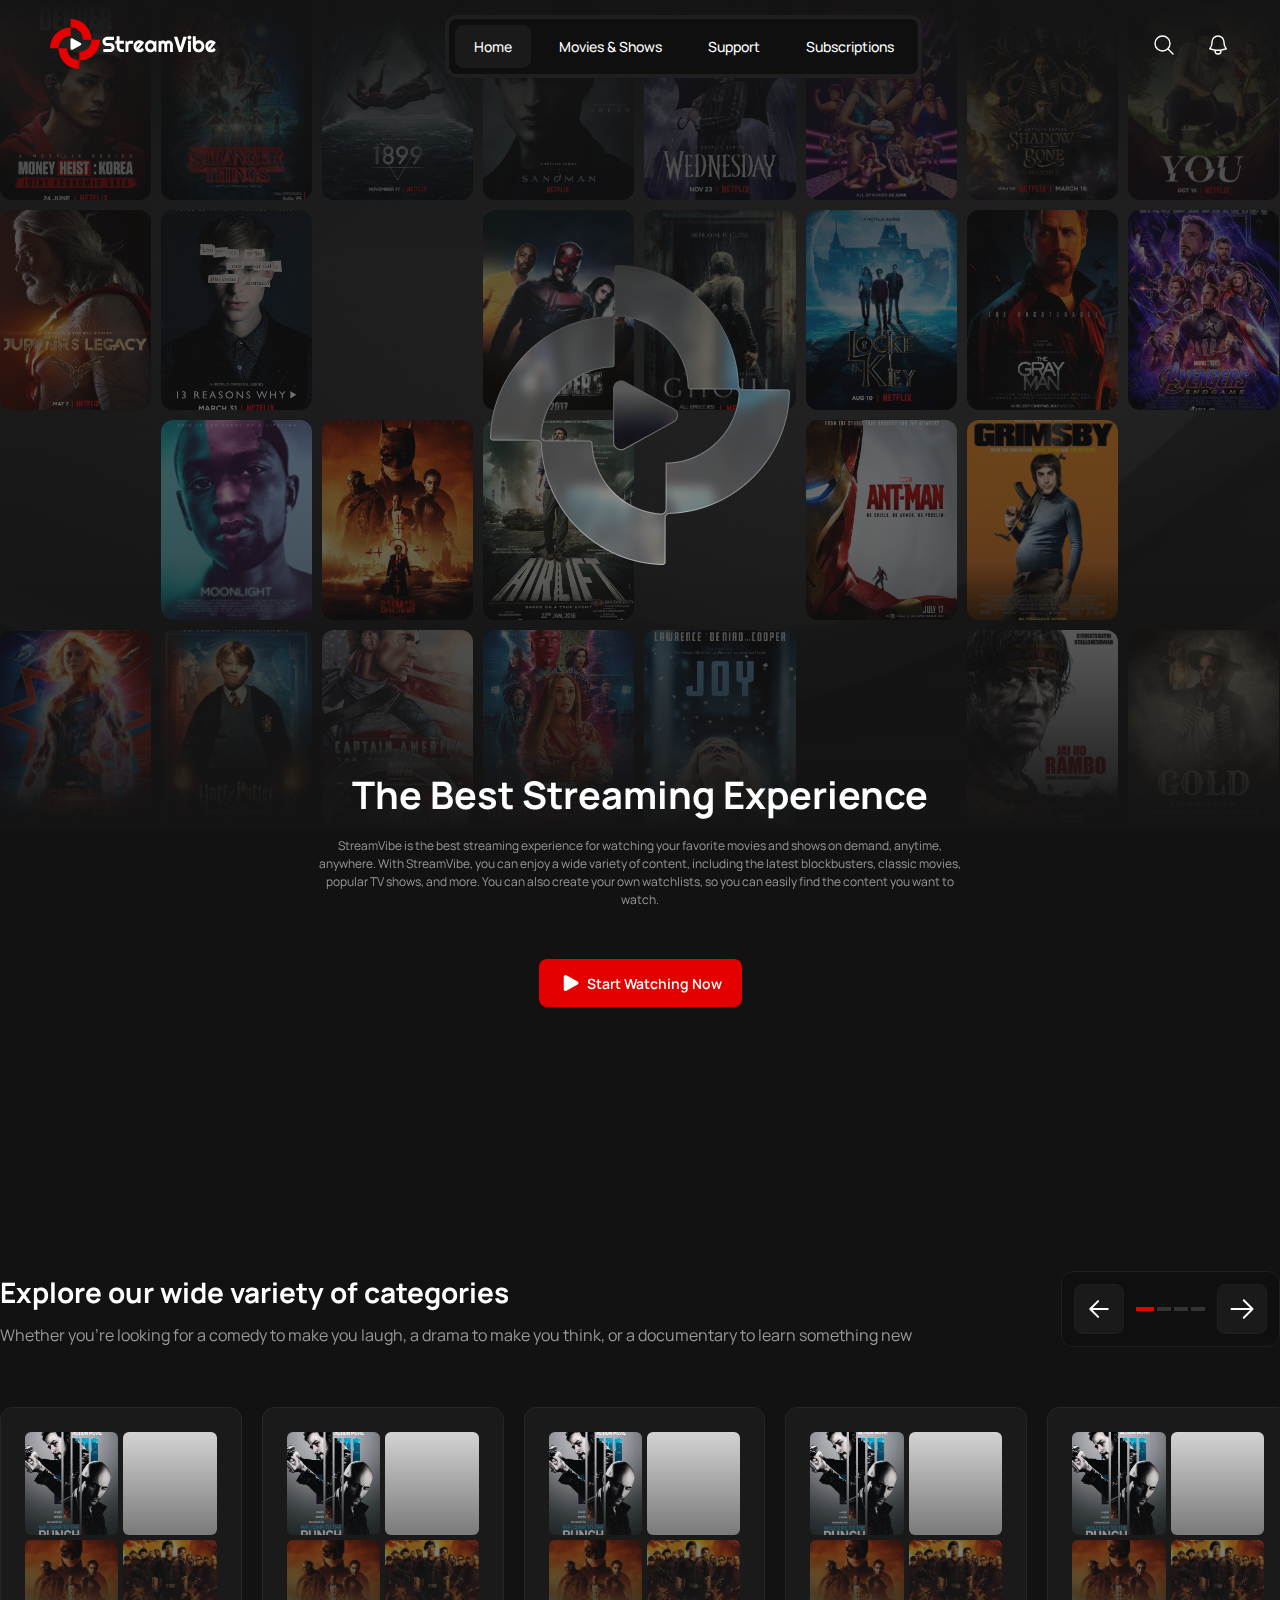
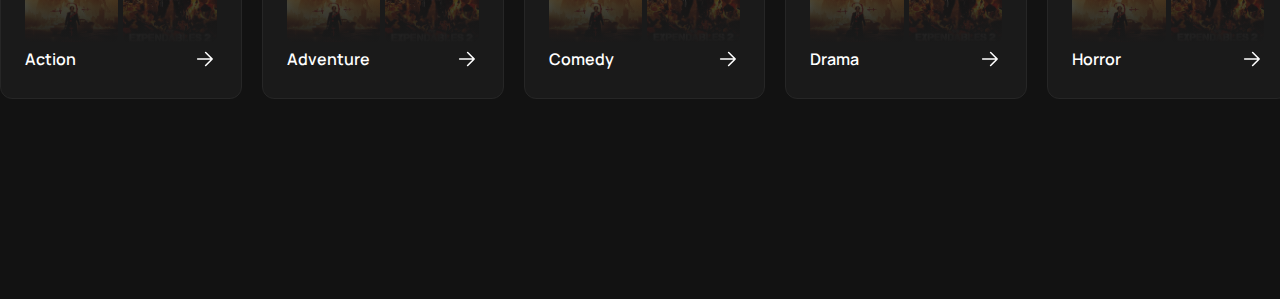
==== index.html @ 7837472d "Streamvibe Project" ====
<!DOCTYPE html>
<html lang="en">

<head>
    <meta charset="UTF-8">
    <meta name="viewport" content="width=device-width, initial-scale=1.0">
    <title>StreamVibe</title>
    <!-- <script src="https://cdn.tailwindcss.com"></script>
    <script>
        tailwind.config = {
            theme: {
                extend: {
                    colors: {
                        primary: '#E50000'
                    },
                }
            }
        }
    </script> -->
    <link rel="icon" href="./assets/images/favicon.svg">
    <link rel="stylesheet" href="./assets/css/style.css">
</head>

<body>

    <!-- NAVBAR START -->
    <nav class="navbar" id="navbar">
        <div class="container">
            <a href="/" class="logo" title="logo">
                <svg width="199" height="60" viewBox="0 0 199 60" fill="none" xmlns="http://www.w3.org/2000/svg"
                    title="logo">
                    <path
                        d="M49.7834 24.0839C49.3635 10.9327 38.7071 0.319787 25.5115 0C25.1716 0 24.8917 0.259827 24.8917 0.5996L24.8717 9.43371C24.8717 9.87342 24.5318 10.2132 24.092 10.2332C10.9364 10.6329 0.319893 21.3058 0 34.497C0 34.8368 0.259913 35.1166 0.5998 35.1166L9.41686 35.1366C9.85671 35.1366 10.1966 35.4763 10.2166 35.9161C10.6365 49.0673 21.3129 59.6802 34.4885 60C34.8284 60 35.1083 59.7402 35.1083 59.4004L35.1283 50.5663C35.1283 50.1266 35.4682 49.7868 35.908 49.7668C49.0636 49.3471 59.6801 38.6742 60 25.503C60 25.1632 59.7401 24.8834 59.4002 24.8834L50.5831 24.8634C50.1433 24.8634 49.8034 24.5236 49.7834 24.0839ZM34.2486 49.7069C26.7711 49.2672 20.7731 43.1912 20.4932 35.6762C20.4732 35.3564 20.2133 35.0966 19.8934 35.0966L11.0963 35.0766C10.6365 35.0766 10.2766 34.6969 10.2966 34.2372C10.7364 26.7622 16.8144 20.7662 24.3319 20.4863C24.6518 20.4664 24.9117 20.2065 24.9117 19.8867L24.9317 11.0726C24.9317 10.6129 25.3116 10.2532 25.7714 10.2732C33.2489 10.7129 39.2469 16.7888 39.5268 24.3038C39.5468 24.6236 39.8067 24.8834 40.1266 24.8834L48.9237 24.9034C49.3835 24.9034 49.7434 25.2831 49.7234 25.7428C49.2836 33.4177 42.9057 39.5137 35.1283 39.5137L35.1083 48.9074C35.0883 49.3671 34.7084 49.7268 34.2486 49.7069Z"
                        fill="#E60000" />
                    <path fill-rule="evenodd" clip-rule="evenodd"
                        d="M24.6304 24.6828C24.6304 23.4735 25.927 22.7068 26.9866 23.2897L36.7729 28.6721C37.8713 29.2762 37.8713 30.8544 36.7729 31.4585L26.9866 36.841C25.9269 37.4238 24.6304 36.6571 24.6304 35.4478V24.6828Z"
                        fill="white" />
                    <path
                        d="M63 26.9054C63 26.1466 63.1431 25.4348 63.4293 24.7698C63.7155 24.1049 64.1027 23.5251 64.5909 23.0307C65.0876 22.5277 65.6642 22.1313 66.3208 21.8414C66.9773 21.5516 67.6802 21.4066 68.4294 21.4066H76.7376V25.0767H68.4294C68.1769 25.0767 67.9412 25.1236 67.7223 25.2174C67.5035 25.3112 67.3098 25.4433 67.1415 25.6138C66.9816 25.7758 66.8553 25.9676 66.7627 26.1893C66.6701 26.4109 66.6238 26.6496 66.6238 26.9054C66.6238 27.1611 66.6701 27.4041 66.7627 27.6343C66.8553 27.8559 66.9816 28.052 67.1415 28.2225C67.3098 28.3845 67.5035 28.5124 67.7223 28.6061C67.9412 28.6999 68.1769 28.7468 68.4294 28.7468H72.0532C72.8024 28.7468 73.5052 28.8917 74.1618 29.1816C74.8268 29.4629 75.4034 29.8551 75.8917 30.3581C76.3883 30.8525 76.7755 31.4365 77.0533 32.11C77.3395 32.7749 77.4826 33.4868 77.4826 34.2455C77.4826 35.0043 77.3395 35.7161 77.0533 36.3811C76.7755 37.046 76.3883 37.63 75.8917 38.133C75.4034 38.6275 74.8268 39.0196 74.1618 39.3095C73.5052 39.5993 72.8024 39.7442 72.0532 39.7442H64.0101V36.0742H72.0532C72.3057 36.0742 72.5414 36.0273 72.7603 35.9335C72.9791 35.8397 73.1685 35.7118 73.3285 35.5499C73.4968 35.3794 73.6273 35.1833 73.7199 34.9616C73.8125 34.74 73.8588 34.5013 73.8588 34.2455C73.8588 33.9898 73.8125 33.7511 73.7199 33.5294C73.6273 33.3078 73.4968 33.1159 73.3285 32.954C73.1685 32.7835 72.9791 32.6513 72.7603 32.5575C72.5414 32.4638 72.3057 32.4169 72.0532 32.4169H68.4294C67.6802 32.4169 66.9773 32.272 66.3208 31.9821C65.6642 31.6922 65.0876 31.3001 64.5909 30.8056C64.1027 30.3026 63.7155 29.7187 63.4293 29.0537C63.1431 28.3802 63 27.6641 63 26.9054Z"
                        fill="white" />
                    <path
                        d="M86.056 39.7442C85.2226 39.7442 84.4398 39.5865 83.7075 39.2711C82.9751 38.9471 82.3312 38.5081 81.7756 37.954C81.2285 37.3913 80.7949 36.7391 80.4751 35.9974C80.1636 35.2558 80.0079 34.4629 80.0079 33.6189V29.5524H78.3286V26.0742H80.0079V20.601H83.4423V26.0742H88.6697V29.5524H83.4423V33.6189C83.4423 33.9855 83.5096 34.3308 83.6443 34.6547C83.779 34.9702 83.9642 35.2472 84.1999 35.4859C84.4356 35.7246 84.7134 35.9165 85.0332 36.0614C85.3531 36.1978 85.694 36.266 86.056 36.266H88.6697V39.7442H86.056Z"
                        fill="white" />
                    <path
                        d="M94.0612 39.7442H90.6142V26.0486H91.4475L92.5839 27.6726C93.1395 27.1611 93.7708 26.769 94.4779 26.4962C95.1849 26.2148 95.9173 26.0742 96.6749 26.0742H99.7179V29.5524H96.6749C96.3129 29.5524 95.972 29.6206 95.6521 29.757C95.3323 29.8934 95.0545 30.081 94.8188 30.3197C94.5831 30.5584 94.3979 30.8397 94.2632 31.1637C94.1285 31.4876 94.0612 31.8329 94.0612 32.1995V39.7442Z"
                        fill="white" />
                    <path
                        d="M106.448 36.3939C106.582 36.4365 106.717 36.4663 106.852 36.4834C106.987 36.4919 107.121 36.4962 107.256 36.4962C107.593 36.4962 107.917 36.4493 108.228 36.3555C108.54 36.2617 108.83 36.1296 109.099 35.9591C109.377 35.7801 109.621 35.5669 109.832 35.3197C110.051 35.0639 110.227 34.7826 110.362 34.4757L112.887 37.046C112.567 37.5064 112.197 37.9199 111.776 38.2864C111.364 38.653 110.913 38.9642 110.425 39.2199C109.945 39.4757 109.436 39.6675 108.897 39.7954C108.367 39.9318 107.82 40 107.256 40C106.305 40 105.408 39.821 104.566 39.4629C103.733 39.1049 103.001 38.6061 102.369 37.9668C101.747 37.3274 101.254 36.5686 100.892 35.6905C100.53 34.8039 100.349 33.8321 100.349 32.7749C100.349 31.6922 100.53 30.7033 100.892 29.8082C101.254 28.913 101.747 28.15 102.369 27.5192C103.001 26.8883 103.733 26.3981 104.566 26.0486C105.408 25.6991 106.305 25.5243 107.256 25.5243C107.82 25.5243 108.371 25.5925 108.91 25.7289C109.449 25.8653 109.958 26.0614 110.438 26.3171C110.926 26.5729 111.381 26.8883 111.801 27.2634C112.222 27.63 112.593 28.0435 112.913 28.5038L106.448 36.3939ZM108.215 29.1944C108.056 29.1347 107.896 29.0963 107.736 29.0793C107.584 29.0622 107.424 29.0537 107.256 29.0537C106.784 29.0537 106.338 29.1432 105.917 29.3223C105.505 29.4928 105.143 29.74 104.832 30.0639C104.529 30.3879 104.289 30.7801 104.112 31.2404C103.935 31.6922 103.847 32.2038 103.847 32.7749C103.847 32.9028 103.851 33.0477 103.859 33.2097C103.876 33.3717 103.897 33.5379 103.922 33.7084C103.956 33.8704 103.994 34.0281 104.036 34.1816C104.078 34.335 104.133 34.4714 104.2 34.5908L108.215 29.1944Z"
                        fill="white" />
                    <path
                        d="M127.648 39.7442H126.814L125.476 37.8645C125.148 38.1628 124.798 38.4442 124.428 38.7084C124.066 38.9642 123.683 39.1901 123.279 39.3862C122.875 39.5737 122.458 39.7229 122.029 39.8338C121.608 39.9446 121.179 40 120.741 40C119.79 40 118.893 39.838 118.052 39.5141C117.218 39.1901 116.486 38.7212 115.855 38.1074C115.232 37.4851 114.739 36.7263 114.377 35.8312C114.015 34.9361 113.834 33.9173 113.834 32.7749C113.834 31.7093 114.015 30.7332 114.377 29.8465C114.739 28.9514 115.232 28.1841 115.855 27.5448C116.486 26.9054 117.218 26.4109 118.052 26.0614C118.893 25.7033 119.79 25.5243 120.741 25.5243C121.179 25.5243 121.612 25.5797 122.042 25.6905C122.471 25.8014 122.887 25.9548 123.292 26.1509C123.696 26.347 124.079 26.5772 124.441 26.8414C124.811 27.1057 125.156 27.3913 125.476 27.6982L126.814 26.0742H127.648V39.7442ZM124.175 32.7749C124.175 32.2975 124.083 31.8372 123.898 31.3939C123.721 30.942 123.477 30.5456 123.165 30.2046C122.854 29.8551 122.488 29.578 122.067 29.3734C121.654 29.1603 121.212 29.0537 120.741 29.0537C120.27 29.0537 119.823 29.1347 119.403 29.2967C118.99 29.4587 118.628 29.6974 118.317 30.0128C118.014 30.3282 117.774 30.7204 117.597 31.1893C117.42 31.6496 117.332 32.1782 117.332 32.7749C117.332 33.3717 117.42 33.9045 117.597 34.3734C117.774 34.8338 118.014 35.2217 118.317 35.5371C118.628 35.8525 118.99 36.0912 119.403 36.2532C119.823 36.4152 120.27 36.4962 120.741 36.4962C121.212 36.4962 121.654 36.3939 122.067 36.1893C122.488 35.9761 122.854 35.6991 123.165 35.3581C123.477 35.0085 123.721 34.6121 123.898 34.1688C124.083 33.717 124.175 33.2523 124.175 32.7749Z"
                        fill="white" />
                    <path
                        d="M147.484 39.7442H144.049V31.0486C144.049 30.8099 144.003 30.584 143.911 30.3708C143.826 30.1577 143.704 29.9702 143.544 29.8082C143.384 29.6462 143.199 29.5226 142.989 29.4373C142.778 29.3436 142.555 29.2967 142.32 29.2967C142.084 29.2967 141.861 29.3436 141.65 29.4373C141.448 29.5226 141.267 29.6462 141.108 29.8082C140.956 29.9702 140.834 30.1577 140.741 30.3708C140.657 30.584 140.615 30.8099 140.615 31.0486V39.7442H137.168V31.0486C137.168 30.8099 137.122 30.584 137.029 30.3708C136.945 30.1577 136.823 29.9702 136.663 29.8082C136.503 29.6462 136.318 29.5226 136.107 29.4373C135.897 29.3436 135.674 29.2967 135.438 29.2967C135.203 29.2967 134.979 29.3436 134.769 29.4373C134.567 29.5226 134.386 29.6462 134.226 29.8082C134.075 29.9702 133.952 30.1577 133.86 30.3708C133.776 30.584 133.734 30.8099 133.734 31.0486V39.7442H130.287V26.0486H131.12L132.054 27.0972C132.534 26.688 133.06 26.3725 133.633 26.1509C134.213 25.9207 134.815 25.8056 135.438 25.8056C136.07 25.8056 136.684 25.925 137.282 26.1637C137.888 26.4024 138.418 26.8159 138.873 27.4041C139.083 27.1142 139.323 26.867 139.592 26.6624C139.862 26.4578 140.144 26.2916 140.438 26.1637C140.741 26.0358 141.053 25.9463 141.373 25.8951C141.693 25.8355 142.008 25.8056 142.32 25.8056C143.035 25.8056 143.704 25.942 144.327 26.2148C144.959 26.4876 145.506 26.8627 145.969 27.3402C146.44 27.809 146.81 28.3632 147.08 29.0026C147.349 29.6419 147.484 30.324 147.484 31.0486V39.7442Z"
                        fill="white" />
                    <path
                        d="M164.214 21.4066L158.267 39.7442H154.643L148.721 21.4066H152.838L156.449 33.6445L160.073 21.4066H164.214Z"
                        fill="white" />
                    <path
                        d="M169.656 22.3274C169.656 22.6513 169.593 22.954 169.467 23.2353C169.349 23.5166 169.185 23.7639 168.974 23.977C168.764 24.1816 168.515 24.3478 168.229 24.4757C167.951 24.5951 167.653 24.6547 167.333 24.6547C167.013 24.6547 166.71 24.5951 166.424 24.4757C166.146 24.3478 165.902 24.1816 165.691 23.977C165.489 23.7639 165.325 23.5166 165.199 23.2353C165.081 22.954 165.022 22.6513 165.022 22.3274C165.022 22.0119 165.081 21.7136 165.199 21.4322C165.325 21.1424 165.489 20.8951 165.691 20.6905C165.902 20.4774 166.146 20.3112 166.424 20.1918C166.71 20.0639 167.013 20 167.333 20C167.653 20 167.951 20.0639 168.229 20.1918C168.515 20.3112 168.764 20.4774 168.974 20.6905C169.185 20.8951 169.349 21.1424 169.467 21.4322C169.593 21.7136 169.656 22.0119 169.656 22.3274ZM169.063 39.7442H165.59V26.0486H169.063V39.7442Z"
                        fill="white" />
                    <path
                        d="M185.237 32.7749C185.237 33.8491 185.056 34.8295 184.694 35.7161C184.332 36.6027 183.84 37.3657 183.217 38.0051C182.594 38.636 181.862 39.1262 181.02 39.4757C180.187 39.8252 179.29 40 178.33 40C177.379 40 176.483 39.821 175.641 39.4629C174.808 39.1049 174.075 38.6061 173.444 37.9668C172.821 37.3274 172.329 36.5686 171.967 35.6905C171.605 34.8039 171.424 33.8321 171.424 32.7749V20.601H174.883V26.9949C175.069 26.7562 175.292 26.5431 175.553 26.3555C175.822 26.1679 176.108 26.0145 176.411 25.8951C176.723 25.7758 177.043 25.6863 177.371 25.6266C177.699 25.5584 178.019 25.5243 178.33 25.5243C179.29 25.5243 180.187 25.7076 181.02 26.0742C181.862 26.4322 182.594 26.9352 183.217 27.5831C183.84 28.231 184.332 28.9983 184.694 29.8849C185.056 30.763 185.237 31.7263 185.237 32.7749ZM181.765 32.7749C181.765 32.2464 181.672 31.7562 181.487 31.3043C181.31 30.844 181.066 30.4476 180.755 30.1151C180.443 29.7826 180.077 29.5226 179.656 29.335C179.244 29.1475 178.802 29.0537 178.33 29.0537C177.859 29.0537 177.413 29.1603 176.992 29.3734C176.58 29.578 176.218 29.8551 175.906 30.2046C175.595 30.5456 175.351 30.942 175.174 31.3939C174.997 31.8372 174.909 32.2975 174.909 32.7749C174.909 33.3035 174.997 33.7937 175.174 34.2455C175.351 34.6974 175.595 35.0895 175.906 35.422C176.218 35.7545 176.58 36.0188 176.992 36.2148C177.413 36.4024 177.859 36.4962 178.33 36.4962C178.802 36.4962 179.244 36.4024 179.656 36.2148C180.077 36.0188 180.443 35.7545 180.755 35.422C181.066 35.0895 181.31 34.6974 181.487 34.2455C181.672 33.7937 181.765 33.3035 181.765 32.7749Z"
                        fill="white" />
                    <path
                        d="M192.535 36.3939C192.67 36.4365 192.805 36.4663 192.939 36.4834C193.074 36.4919 193.209 36.4962 193.343 36.4962C193.68 36.4962 194.004 36.4493 194.316 36.3555C194.627 36.2617 194.917 36.1296 195.187 35.9591C195.465 35.7801 195.709 35.5669 195.919 35.3197C196.138 35.0639 196.315 34.7826 196.449 34.4757L198.975 37.046C198.655 37.5064 198.285 37.9199 197.864 38.2864C197.451 38.653 197.001 38.9642 196.513 39.2199C196.033 39.4757 195.524 39.6675 194.985 39.7954C194.454 39.9318 193.907 40 193.343 40C192.392 40 191.496 39.821 190.654 39.4629C189.821 39.1049 189.088 38.6061 188.457 37.9668C187.834 37.3274 187.342 36.5686 186.98 35.6905C186.618 34.8039 186.437 33.8321 186.437 32.7749C186.437 31.6922 186.618 30.7033 186.98 29.8082C187.342 28.913 187.834 28.15 188.457 27.5192C189.088 26.8883 189.821 26.3981 190.654 26.0486C191.496 25.6991 192.392 25.5243 193.343 25.5243C193.907 25.5243 194.459 25.5925 194.997 25.7289C195.536 25.8653 196.045 26.0614 196.525 26.3171C197.013 26.5729 197.468 26.8883 197.889 27.2634C198.31 27.63 198.68 28.0435 199 28.5038L192.535 36.3939ZM194.303 29.1944C194.143 29.1347 193.983 29.0963 193.823 29.0793C193.672 29.0622 193.512 29.0537 193.343 29.0537C192.872 29.0537 192.426 29.1432 192.005 29.3223C191.592 29.4928 191.23 29.74 190.919 30.0639C190.616 30.3879 190.376 30.7801 190.199 31.2404C190.023 31.6922 189.934 32.2038 189.934 32.7749C189.934 32.9028 189.938 33.0477 189.947 33.2097C189.964 33.3717 189.985 33.5379 190.01 33.7084C190.044 33.8704 190.081 34.0281 190.124 34.1816C190.166 34.335 190.22 34.4714 190.288 34.5908L194.303 29.1944Z"
                        fill="white" />
                </svg>
            </a>
            <ul class="nav-list">
                <li class="nav-item active">
                    <a href="/" class="nav-link">Home</a>
                </li>
                <li class="nav-item">
                    <a href="/movies-shows.html" class="nav-link">Movies & Shows</a>
                </li>
                <li class="nav-item">
                    <a href="/support.html" class="nav-link">Support</a>
                </li>
                <li class="nav-item">
                    <a href="/subscriptions.html" class="nav-link">Subscriptions</a>
                </li>
            </ul>
            <div class="profile">
                <button class="search-btn" title="search">
                    <svg width="34" height="34" viewBox="0 0 34 34" fill="none" xmlns="http://www.w3.org/2000/svg">
                        <path
                            d="M29.75 29.75L22.388 22.388M22.388 22.388C24.3108 20.4653 25.5 17.809 25.5 14.875C25.5 9.00697 20.743 4.25 14.875 4.25C9.00697 4.25 4.25 9.00697 4.25 14.875C4.25 20.743 9.00697 25.5 14.875 25.5C17.809 25.5 20.4653 24.3108 22.388 22.388Z"
                            stroke="white" stroke-width="2" stroke-linecap="round" stroke-linejoin="round" />
                    </svg>
                </button>
                <button class="notification-btn" title="notification">
                    <svg width="34" height="34" viewBox="0 0 34 34" fill="none" xmlns="http://www.w3.org/2000/svg">
                        <path
                            d="M21.0472 24.1991C23.7312 23.8807 26.3193 23.2497 28.7741 22.3435C26.7386 20.0841 25.4997 17.093 25.4997 13.8125V12.8197C25.4999 12.7965 25.5 12.7732 25.5 12.75C25.5 8.05558 21.6944 4.25 17 4.25C12.3056 4.25 8.5 8.05558 8.5 12.75L8.49972 13.8125C8.49972 17.093 7.2608 20.0841 5.22534 22.3435C7.68032 23.2498 10.2686 23.8808 12.9528 24.1992M21.0472 24.1991C19.72 24.3565 18.3693 24.4375 16.9997 24.4375C15.6303 24.4375 14.2798 24.3565 12.9528 24.1992M21.0472 24.1991C21.1789 24.6091 21.25 25.0462 21.25 25.5C21.25 27.8472 19.3472 29.75 17 29.75C14.6528 29.75 12.75 27.8472 12.75 25.5C12.75 25.0463 12.8211 24.6091 12.9528 24.1992"
                            stroke="white" stroke-width="2" stroke-linecap="round" stroke-linejoin="round" />
                    </svg>
                </button>
            </div>
        </div>
    </nav>
    <!-- NAVBAR END -->

    <!-- HOME START -->
    <section class="home" id="home">
        <div class="images-container">
            <!-- <div class="image-container"> -->
            <div class="img" style="background-image: url('./assets/images/posters/money-heist-korea.png');"></div>
            <div class="img" style="background-image: url('./assets/images/posters/stranger-things.png');"></div>
            <div class="img" style="background-image: url('./assets/images/posters/1899.png');"></div>
            <div class="img" style="background-image: url('./assets/images/posters/sandman.png');"></div>
            <div class="img" style="background-image: url('./assets/images/posters/wednesday.png');"></div>
            <div class="img" style="background-image: url('./assets/images/posters/clow.png');"></div>
            <div class="img" style="background-image: url('./assets/images/posters/shadow-bone.png');"></div>
            <div class="img" style="background-image: url('./assets/images/posters/you.png');"></div>
            <div class="img" style="background-image: url('./assets/images/posters/viktoriya-quotev.png');"></div>
            <!-- </div> -->
            <!-- <div class="image-container"> -->
            <div class="img" style="background-image: url('./assets/images/posters/jupiters-legacy.png');"></div>
            <div class="img" style="background-image: url('./assets/images/posters/13-reasons-why.png');"></div>
            <div class="img" style="background-image: url('./assets/images/posters/the-blind.png');"></div>
            <div class="img" style="background-image: url('./assets/images/posters/defenders.png');"></div>
            <div class="img" style="background-image: url('./assets/images/posters/choul.png');"></div>
            <div class="img" style="background-image: url('./assets/images/posters/locke-key.png');"></div>
            <div class="img" style="background-image: url('./assets/images/posters/gray-man.png');"></div>
            <div class="img" style="background-image: url('./assets/images/posters/avengers-endgame.png');"></div>
            <div class="img" style="background-image: url('./assets/images/posters/thor-love-and-thunder.png');">
            </div>
            <!-- </div> -->
            <!-- <div class="image-container"> -->
            <div class="img" style="background-image: url('./assets/images/posters/black-panther.png');"></div>
            <div class="img" style="background-image: url('./assets/images/posters/moonlight.png');"></div>
            <div class="img" style="background-image: url('./assets/images/posters/batman.png');"></div>
            <div class="img" style="background-image: url('./assets/images/posters/airlift.png');"></div>
            <div class="img" style="background-image: url('./assets/images/posters/seven.png');"></div>
            <div class="img" style="background-image: url('./assets/images/posters/ant-man.png');"></div>
            <div class="img" style="background-image: url('./assets/images/posters/grimsby.png');"></div>
            <div class="img" style="background-image: url('./assets/images/posters/bohemian-rhabsody.png');"></div>
            <div class="img" style="background-image: url('./assets/images/posters/the-deer-hunter.png');"></div>
            <!-- </div> -->
            <!-- <div class="image-container"> -->
            <div class="img" style="background-image: url('./assets/images/posters/captain-marvel.png');"></div>
            <div class="img"
                style="background-image: url('./assets/images/posters/harry-potter-and-the-sorcerer-s-trone.png');">
            </div>
            <div class="img" style="background-image: url('./assets/images/posters/captain-america.png');"></div>
            <div class="img" style="background-image: url('./assets/images/posters/wandam-vision.png');"></div>
            <div class="img" style="background-image: url('./assets/images/posters/joy-\(christmas\).png');"></div>
            <div class="img" style="background-image: url('./assets/images/posters/dora-and-lost-city-gold.png');">
            </div>
            <div class="img" style="background-image: url('./assets/images/posters/jai-ho-rambo.png');"></div>
            <div class="img" style="background-image: url('./assets/images/posters/gold-a-film-neil-tran.png');">
            </div>
            <div class="img" style="background-image: url('./assets/images/posters/avengers-age-of-ultron.png');">
            </div>
            <!-- </div> -->
            <div class="icon-large">
                <img src="./assets/images/play.png" alt="play">
            </div>
        </div>
        <div class="home-text">
            <div class="text">
                <h2 class="title">The Best Streaming Experience</h2>
                <p class="desc">StreamVibe is the best streaming experience for watching your favorite movies and shows
                    on demand, anytime, anywhere.
                    With StreamVibe, you can enjoy a wide variety of content, including the latest blockbusters, classic
                    movies, popular TV
                    shows, and more. You can also create your own watchlists, so you can easily find the content you
                    want to watch.</p>
            </div>
            <a href="./movies-shows.html" class="btn btn-watch">
                <svg width="29" height="28" viewBox="0 0 29 28" fill="none" xmlns="http://www.w3.org/2000/svg">
                    <path fill-rule="evenodd" clip-rule="evenodd"
                        d="M5.75 6.59479C5.75 4.93097 7.53383 3.87624 8.9917 4.67807L22.4557 12.0833C23.9668 12.9144 23.9668 15.0856 22.4557 15.9167L8.9917 23.3219C7.53383 24.1238 5.75 23.069 5.75 21.4052V6.59479Z"
                        fill="white" />
                </svg>
                <span>Start Watching Now</span>
            </a>
        </div>
    </section>
    <!-- HOME END -->

    <!-- EXPLORE SECTION START -->
    <section class="explore" id="explore">
        <div class="container">
            <div class="top">
                <div class="left">
                    <h2 class="title">Explore our wide variety of categories</h2>
                    <p class="desc">Whether you're looking for a comedy to make you laugh, a drama to make you think, or
                        a documentary to
                        learn something
                        new</p>
                </div>
                <div class="right">
                    <button class="btn btn-prev" title="prev-btn">
                        <svg width="28" height="28" viewBox="0 0 28 28" fill="none" xmlns="http://www.w3.org/2000/svg">
                            <path d="M22.75 14L5.25 14M5.25 14L13.125 21.875M5.25 14L13.125 6.125" stroke="white"
                                stroke-width="2" stroke-linecap="round" stroke-linejoin="round" />
                        </svg>
                    </button>
                    <ul class="indicators-list">
                        <li class="indicator active">
                            <button title="indicator" class="indicator-btn"></button>
                        </li>
                        <li class="indicator">
                            <button title="indicator" class="indicator-btn"></button>
                        </li>
                        <li class="indicator">
                            <button title="indicator" class="indicator-btn"></button>
                        </li>
                        <li class="indicator">
                            <button title="indicator" class="indicator-btn"></button>
                        </li>
                    </ul>
                    <button class="btn btn-next" title="next-btn">
                        <svg width="28" height="28" viewBox="0 0 28 28" fill="none" xmlns="http://www.w3.org/2000/svg">
                            <path d="M15.75 5.25L24.5 14M24.5 14L15.75 22.75M24.5 14H3.5" stroke="white"
                                stroke-width="2" stroke-linecap="round" stroke-linejoin="round" />
                        </svg>
                    </button>
                </div>
            </div>
            <div class="bottom">
                <!-- explore item -->
                <div class="explore-item">
                    <a href="#" class="explore-item__link" title="Action"></a>
                    <div class="explore-item__images-box">
                        <div style="background-image: url('./assets/images/explore-imgs/welcome-to-the-punch.png');"
                            title="Welcome to the Punch" class="explore-item__image"></div>
                        <div style="background-image: url('./assets/images/explore-imgs/black-panther.png');"
                            title="Black Panther" class="explore-item__image"></div>
                        <div style="background-image: url('./assets/images/explore-imgs/batman.png');" title="Batman"
                            class="explore-item__image"></div>
                        <div style="background-image: url('./assets/images/explore-imgs/experendables-two.png');"
                            title="Experendables 2" class="explore-item__image"></div>
                    </div>
                    <div class="explore-item__footer">
                        <span>Action</span>
                        <svg width="31" height="30" viewBox="0 0 31 30" fill="none" xmlns="http://www.w3.org/2000/svg">
                            <path d="M6.02502 15L24.775 15M24.775 15L16.3375 6.5625M24.775 15L16.3375 23.4375"
                                stroke="white" stroke-width="2" stroke-linecap="round" stroke-linejoin="round" />
                        </svg>
                    </div>
                </div>
                <!-- explore item end -->
                <!-- explore item -->
                <div class="explore-item">
                    <a href="#" class="explore-item__link" title="Adventure"></a>
                    <div class="explore-item__images-box">
                        <div style="background-image: url('./assets/images/explore-imgs/welcome-to-the-punch.png')"
                            title="Welcome to the Punch" class="explore-item__image"></div>
                        <div style="background-image: url('./assets/images/explore-imgs/black-panther.png')"
                            title="Black Panther" class="explore-item__image"></div>
                        <div style="background-image: url('./assets/images/explore-imgs/batman.png')" title="Batman"
                            class="explore-item__image"></div>
                        <div style="background-image: url('./assets/images/explore-imgs/experendables-two.png')"
                            title="Experendables 2" class="explore-item__image"></div>
                    </div>
                    <div class="explore-item__footer">
                        <span>Adventure</span>
                        <svg width="31" height="30" viewBox="0 0 31 30" fill="none" xmlns="http://www.w3.org/2000/svg">
                            <path d="M6.02502 15L24.775 15M24.775 15L16.3375 6.5625M24.775 15L16.3375 23.4375"
                                stroke="white" stroke-width="2" stroke-linecap="round" stroke-linejoin="round" />
                        </svg>
                    </div>
                </div>
                <!-- explore item end -->
                <!-- explore item -->
                <div class="explore-item">
                    <a href="#" class="explore-item__link" title="Comedy"></a>
                    <div class="explore-item__images-box">
                        <div style="background-image: url('./assets/images/explore-imgs/welcome-to-the-punch.png')"
                            title="Welcome to the Punch" class="explore-item__image"></div>
                        <div style="background-image: url('./assets/images/explore-imgs/black-panther.png')"
                            title="Black Panther" class="explore-item__image"></div>
                        <div style="background-image: url('./assets/images/explore-imgs/batman.png')" title="Batman"
                            class="explore-item__image"></div>
                        <div style="background-image: url('./assets/images/explore-imgs/experendables-two.png')"
                            title="Experendables 2" class="explore-item__image"></div>
                    </div>
                    <div class="explore-item__footer">
                        <span>Comedy</span>
                        <svg width="31" height="30" viewBox="0 0 31 30" fill="none" xmlns="http://www.w3.org/2000/svg">
                            <path d="M6.02502 15L24.775 15M24.775 15L16.3375 6.5625M24.775 15L16.3375 23.4375"
                                stroke="white" stroke-width="2" stroke-linecap="round" stroke-linejoin="round" />
                        </svg>
                    </div>
                </div>
                <!-- explore item end -->
                <!-- explore item -->
                <div class="explore-item">
                    <a href="#" class="explore-item__link" title="Drama"></a>
                    <div class="explore-item__images-box">
                        <div style="background-image: url('./assets/images/explore-imgs/welcome-to-the-punch.png')"
                            title="Welcome to the Punch" class="explore-item__image"></div>
                        <div style="background-image: url('./assets/images/explore-imgs/black-panther.png')"
                            title="Black Panther" class="explore-item__image"></div>
                        <div style="background-image: url('./assets/images/explore-imgs/batman.png')" title="Batman"
                            class="explore-item__image"></div>
                        <div style="background-image: url('./assets/images/explore-imgs/experendables-two.png')"
                            title="Experendables 2" class="explore-item__image"></div>
                    </div>
                    <div class="explore-item__footer">
                        <span>Drama</span>
                        <svg width="31" height="30" viewBox="0 0 31 30" fill="none" xmlns="http://www.w3.org/2000/svg">
                            <path d="M6.02502 15L24.775 15M24.775 15L16.3375 6.5625M24.775 15L16.3375 23.4375"
                                stroke="white" stroke-width="2" stroke-linecap="round" stroke-linejoin="round" />
                        </svg>
                    </div>
                </div>
                <!-- explore item end -->
                <!-- explore item -->
                <div class="explore-item">
                    <a href="#" class="explore-item__link" title="Horror"></a>
                    <div class="explore-item__images-box">
                        <div style="background-image: url('./assets/images/explore-imgs/welcome-to-the-punch.png')"
                            title="Welcome to the Punch" class="explore-item__image"></div>
                        <div style="background-image: url('./assets/images/explore-imgs/black-panther.png')"
                            title="Black Panther" class="explore-item__image"></div>
                        <div style="background-image: url('./assets/images/explore-imgs/batman.png')" title="Batman"
                            class="explore-item__image"></div>
                        <div style="background-image: url('./assets/images/explore-imgs/experendables-two.png')"
                            title="Experendables 2" class="explore-item__image"></div>
                    </div>
                    <div class="explore-item__footer">
                        <span>Horror</span>
                        <svg width="31" height="30" viewBox="0 0 31 30" fill="none" xmlns="http://www.w3.org/2000/svg">
                            <path d="M6.02502 15L24.775 15M24.775 15L16.3375 6.5625M24.775 15L16.3375 23.4375"
                                stroke="white" stroke-width="2" stroke-linecap="round" stroke-linejoin="round" />
                        </svg>
                    </div>
                </div>
                <!-- explore item end -->
                <!-- explore item -->
                <div class="explore-item">
                    <a href="#" class="explore-item__link" title="Action"></a>
                    <div class="explore-item__images-box">
                        <div style="background-image: url('./assets/images/explore-imgs/welcome-to-the-punch.png');"
                            title="Welcome to the Punch" class="explore-item__image"></div>
                        <div style="background-image: url('./assets/images/explore-imgs/black-panther.png');"
                            title="Black Panther" class="explore-item__image"></div>
                        <div style="background-image: url('./assets/images/explore-imgs/batman.png');" title="Batman"
                            class="explore-item__image"></div>
                        <div style="background-image: url('./assets/images/explore-imgs/experendables-two.png');"
                            title="Experendables 2" class="explore-item__image"></div>
                    </div>
                    <div class="explore-item__footer">
                        <span>Action</span>
                        <svg width="31" height="30" viewBox="0 0 31 30" fill="none" xmlns="http://www.w3.org/2000/svg">
                            <path d="M6.02502 15L24.775 15M24.775 15L16.3375 6.5625M24.775 15L16.3375 23.4375"
                                stroke="white" stroke-width="2" stroke-linecap="round" stroke-linejoin="round" />
                        </svg>
                    </div>
                </div>
                <!-- explore item end -->
                <!-- explore item -->
                <div class="explore-item">
                    <a href="#" class="explore-item__link" title="Adventure"></a>
                    <div class="explore-item__images-box">
                        <div style="background-image: url('./assets/images/explore-imgs/welcome-to-the-punch.png')"
                            title="Welcome to the Punch" class="explore-item__image"></div>
                        <div style="background-image: url('./assets/images/explore-imgs/black-panther.png')"
                            title="Black Panther" class="explore-item__image"></div>
                        <div style="background-image: url('./assets/images/explore-imgs/batman.png')" title="Batman"
                            class="explore-item__image"></div>
                        <div style="background-image: url('./assets/images/explore-imgs/experendables-two.png')"
                            title="Experendables 2" class="explore-item__image"></div>
                    </div>
                    <div class="explore-item__footer">
                        <span>Adventure</span>
                        <svg width="31" height="30" viewBox="0 0 31 30" fill="none" xmlns="http://www.w3.org/2000/svg">
                            <path d="M6.02502 15L24.775 15M24.775 15L16.3375 6.5625M24.775 15L16.3375 23.4375"
                                stroke="white" stroke-width="2" stroke-linecap="round" stroke-linejoin="round" />
                        </svg>
                    </div>
                </div>
                <!-- explore item end -->
                <!-- explore item -->
                <div class="explore-item">
                    <a href="#" class="explore-item__link" title="Comedy"></a>
                    <div class="explore-item__images-box">
                        <div style="background-image: url('./assets/images/explore-imgs/welcome-to-the-punch.png')"
                            title="Welcome to the Punch" class="explore-item__image"></div>
                        <div style="background-image: url('./assets/images/explore-imgs/black-panther.png')"
                            title="Black Panther" class="explore-item__image"></div>
                        <div style="background-image: url('./assets/images/explore-imgs/batman.png')" title="Batman"
                            class="explore-item__image"></div>
                        <div style="background-image: url('./assets/images/explore-imgs/experendables-two.png')"
                            title="Experendables 2" class="explore-item__image"></div>
                    </div>
                    <div class="explore-item__footer">
                        <span>Comedy</span>
                        <svg width="31" height="30" viewBox="0 0 31 30" fill="none" xmlns="http://www.w3.org/2000/svg">
                            <path d="M6.02502 15L24.775 15M24.775 15L16.3375 6.5625M24.775 15L16.3375 23.4375"
                                stroke="white" stroke-width="2" stroke-linecap="round" stroke-linejoin="round" />
                        </svg>
                    </div>
                </div>
                <!-- explore item end -->
                <!-- explore item -->
                <div class="explore-item">
                    <a href="#" class="explore-item__link" title="Drama"></a>
                    <div class="explore-item__images-box">
                        <div style="background-image: url('./assets/images/explore-imgs/welcome-to-the-punch.png')"
                            title="Welcome to the Punch" class="explore-item__image"></div>
                        <div style="background-image: url('./assets/images/explore-imgs/black-panther.png')"
                            title="Black Panther" class="explore-item__image"></div>
                        <div style="background-image: url('./assets/images/explore-imgs/batman.png')" title="Batman"
                            class="explore-item__image"></div>
                        <div style="background-image: url('./assets/images/explore-imgs/experendables-two.png')"
                            title="Experendables 2" class="explore-item__image"></div>
                    </div>
                    <div class="explore-item__footer">
                        <span>Drama</span>
                        <svg width="31" height="30" viewBox="0 0 31 30" fill="none" xmlns="http://www.w3.org/2000/svg">
                            <path d="M6.02502 15L24.775 15M24.775 15L16.3375 6.5625M24.775 15L16.3375 23.4375"
                                stroke="white" stroke-width="2" stroke-linecap="round" stroke-linejoin="round" />
                        </svg>
                    </div>
                </div>
                <!-- explore item end -->
                <!-- explore item -->
                <div class="explore-item">
                    <a href="#" class="explore-item__link" title="Horror"></a>
                    <div class="explore-item__images-box">
                        <div style="background-image: url('./assets/images/explore-imgs/welcome-to-the-punch.png')"
                            title="Welcome to the Punch" class="explore-item__image"></div>
                        <div style="background-image: url('./assets/images/explore-imgs/black-panther.png')"
                            title="Black Panther" class="explore-item__image"></div>
                        <div style="background-image: url('./assets/images/explore-imgs/batman.png')" title="Batman"
                            class="explore-item__image"></div>
                        <div style="background-image: url('./assets/images/explore-imgs/experendables-two.png')"
                            title="Experendables 2" class="explore-item__image"></div>
                    </div>
                    <div class="explore-item__footer">
                        <span>Horror</span>
                        <svg width="31" height="30" viewBox="0 0 31 30" fill="none" xmlns="http://www.w3.org/2000/svg">
                            <path d="M6.02502 15L24.775 15M24.775 15L16.3375 6.5625M24.775 15L16.3375 23.4375"
                                stroke="white" stroke-width="2" stroke-linecap="round" stroke-linejoin="round" />
                        </svg>
                    </div>
                </div>
                <!-- explore item end -->
                <!-- explore item -->
                <div class="explore-item">
                    <a href="#" class="explore-item__link" title="Action"></a>
                    <div class="explore-item__images-box">
                        <div style="background-image: url('./assets/images/explore-imgs/welcome-to-the-punch.png');"
                            title="Welcome to the Punch" class="explore-item__image"></div>
                        <div style="background-image: url('./assets/images/explore-imgs/black-panther.png');"
                            title="Black Panther" class="explore-item__image"></div>
                        <div style="background-image: url('./assets/images/explore-imgs/batman.png');" title="Batman"
                            class="explore-item__image"></div>
                        <div style="background-image: url('./assets/images/explore-imgs/experendables-two.png');"
                            title="Experendables 2" class="explore-item__image"></div>
                    </div>
                    <div class="explore-item__footer">
                        <span>Action</span>
                        <svg width="31" height="30" viewBox="0 0 31 30" fill="none" xmlns="http://www.w3.org/2000/svg">
                            <path d="M6.02502 15L24.775 15M24.775 15L16.3375 6.5625M24.775 15L16.3375 23.4375"
                                stroke="white" stroke-width="2" stroke-linecap="round" stroke-linejoin="round" />
                        </svg>
                    </div>
                </div>
                <!-- explore item end -->
                <!-- explore item -->
                <div class="explore-item">
                    <a href="#" class="explore-item__link" title="Adventure"></a>
                    <div class="explore-item__images-box">
                        <div style="background-image: url('./assets/images/explore-imgs/welcome-to-the-punch.png')"
                            title="Welcome to the Punch" class="explore-item__image"></div>
                        <div style="background-image: url('./assets/images/explore-imgs/black-panther.png')"
                            title="Black Panther" class="explore-item__image"></div>
                        <div style="background-image: url('./assets/images/explore-imgs/batman.png')" title="Batman"
                            class="explore-item__image"></div>
                        <div style="background-image: url('./assets/images/explore-imgs/experendables-two.png')"
                            title="Experendables 2" class="explore-item__image"></div>
                    </div>
                    <div class="explore-item__footer">
                        <span>Adventure</span>
                        <svg width="31" height="30" viewBox="0 0 31 30" fill="none" xmlns="http://www.w3.org/2000/svg">
                            <path d="M6.02502 15L24.775 15M24.775 15L16.3375 6.5625M24.775 15L16.3375 23.4375"
                                stroke="white" stroke-width="2" stroke-linecap="round" stroke-linejoin="round" />
                        </svg>
                    </div>
                </div>
                <!-- explore item end -->
                <!-- explore item -->
                <div class="explore-item">
                    <a href="#" class="explore-item__link" title="Comedy"></a>
                    <div class="explore-item__images-box">
                        <div style="background-image: url('./assets/images/explore-imgs/welcome-to-the-punch.png')"
                            title="Welcome to the Punch" class="explore-item__image"></div>
                        <div style="background-image: url('./assets/images/explore-imgs/black-panther.png')"
                            title="Black Panther" class="explore-item__image"></div>
                        <div style="background-image: url('./assets/images/explore-imgs/batman.png')" title="Batman"
                            class="explore-item__image"></div>
                        <div style="background-image: url('./assets/images/explore-imgs/experendables-two.png')"
                            title="Experendables 2" class="explore-item__image"></div>
                    </div>
                    <div class="explore-item__footer">
                        <span>Comedy</span>
                        <svg width="31" height="30" viewBox="0 0 31 30" fill="none" xmlns="http://www.w3.org/2000/svg">
                            <path d="M6.02502 15L24.775 15M24.775 15L16.3375 6.5625M24.775 15L16.3375 23.4375"
                                stroke="white" stroke-width="2" stroke-linecap="round" stroke-linejoin="round" />
                        </svg>
                    </div>
                </div>
                <!-- explore item end -->
                <!-- explore item -->
                <div class="explore-item">
                    <a href="#" class="explore-item__link" title="Drama"></a>
                    <div class="explore-item__images-box">
                        <div style="background-image: url('./assets/images/explore-imgs/welcome-to-the-punch.png')"
                            title="Welcome to the Punch" class="explore-item__image"></div>
                        <div style="background-image: url('./assets/images/explore-imgs/black-panther.png')"
                            title="Black Panther" class="explore-item__image"></div>
                        <div style="background-image: url('./assets/images/explore-imgs/batman.png')" title="Batman"
                            class="explore-item__image"></div>
                        <div style="background-image: url('./assets/images/explore-imgs/experendables-two.png')"
                            title="Experendables 2" class="explore-item__image"></div>
                    </div>
                    <div class="explore-item__footer">
                        <span>Drama</span>
                        <svg width="31" height="30" viewBox="0 0 31 30" fill="none" xmlns="http://www.w3.org/2000/svg">
                            <path d="M6.02502 15L24.775 15M24.775 15L16.3375 6.5625M24.775 15L16.3375 23.4375"
                                stroke="white" stroke-width="2" stroke-linecap="round" stroke-linejoin="round" />
                        </svg>
                    </div>
                </div>
                <!-- explore item end -->
                <!-- explore item -->
                <div class="explore-item">
                    <a href="#" class="explore-item__link" title="Horror"></a>
                    <div class="explore-item__images-box">
                        <div style="background-image: url('./assets/images/explore-imgs/welcome-to-the-punch.png')"
                            title="Welcome to the Punch" class="explore-item__image"></div>
                        <div style="background-image: url('./assets/images/explore-imgs/black-panther.png')"
                            title="Black Panther" class="explore-item__image"></div>
                        <div style="background-image: url('./assets/images/explore-imgs/batman.png')" title="Batman"
                            class="explore-item__image"></div>
                        <div style="background-image: url('./assets/images/explore-imgs/experendables-two.png')"
                            title="Experendables 2" class="explore-item__image"></div>
                    </div>
                    <div class="explore-item__footer">
                        <span>Horror</span>
                        <svg width="31" height="30" viewBox="0 0 31 30" fill="none" xmlns="http://www.w3.org/2000/svg">
                            <path d="M6.02502 15L24.775 15M24.775 15L16.3375 6.5625M24.775 15L16.3375 23.4375"
                                stroke="white" stroke-width="2" stroke-linecap="round" stroke-linejoin="round" />
                        </svg>
                    </div>
                </div>
                <!-- explore item end -->
                <!-- explore item -->
                <div class="explore-item">
                    <a href="#" class="explore-item__link" title="Action"></a>
                    <div class="explore-item__images-box">
                        <div style="background-image: url('./assets/images/explore-imgs/welcome-to-the-punch.png');"
                            title="Welcome to the Punch" class="explore-item__image"></div>
                        <div style="background-image: url('./assets/images/explore-imgs/black-panther.png');"
                            title="Black Panther" class="explore-item__image"></div>
                        <div style="background-image: url('./assets/images/explore-imgs/batman.png');" title="Batman"
                            class="explore-item__image"></div>
                        <div style="background-image: url('./assets/images/explore-imgs/experendables-two.png');"
                            title="Experendables 2" class="explore-item__image"></div>
                    </div>
                    <div class="explore-item__footer">
                        <span>Action</span>
                        <svg width="31" height="30" viewBox="0 0 31 30" fill="none" xmlns="http://www.w3.org/2000/svg">
                            <path d="M6.02502 15L24.775 15M24.775 15L16.3375 6.5625M24.775 15L16.3375 23.4375"
                                stroke="white" stroke-width="2" stroke-linecap="round" stroke-linejoin="round" />
                        </svg>
                    </div>
                </div>
                <!-- explore item end -->
                <!-- explore item -->
                <div class="explore-item">
                    <a href="#" class="explore-item__link" title="Adventure"></a>
                    <div class="explore-item__images-box">
                        <div style="background-image: url('./assets/images/explore-imgs/welcome-to-the-punch.png')"
                            title="Welcome to the Punch" class="explore-item__image"></div>
                        <div style="background-image: url('./assets/images/explore-imgs/black-panther.png')"
                            title="Black Panther" class="explore-item__image"></div>
                        <div style="background-image: url('./assets/images/explore-imgs/batman.png')" title="Batman"
                            class="explore-item__image"></div>
                        <div style="background-image: url('./assets/images/explore-imgs/experendables-two.png')"
                            title="Experendables 2" class="explore-item__image"></div>
                    </div>
                    <div class="explore-item__footer">
                        <span>Adventure</span>
                        <svg width="31" height="30" viewBox="0 0 31 30" fill="none" xmlns="http://www.w3.org/2000/svg">
                            <path d="M6.02502 15L24.775 15M24.775 15L16.3375 6.5625M24.775 15L16.3375 23.4375"
                                stroke="white" stroke-width="2" stroke-linecap="round" stroke-linejoin="round" />
                        </svg>
                    </div>
                </div>
                <!-- explore item end -->
                <!-- explore item -->
                <div class="explore-item">
                    <a href="#" class="explore-item__link" title="Comedy"></a>
                    <div class="explore-item__images-box">
                        <div style="background-image: url('./assets/images/explore-imgs/welcome-to-the-punch.png')"
                            title="Welcome to the Punch" class="explore-item__image"></div>
                        <div style="background-image: url('./assets/images/explore-imgs/black-panther.png')"
                            title="Black Panther" class="explore-item__image"></div>
                        <div style="background-image: url('./assets/images/explore-imgs/batman.png')" title="Batman"
                            class="explore-item__image"></div>
                        <div style="background-image: url('./assets/images/explore-imgs/experendables-two.png')"
                            title="Experendables 2" class="explore-item__image"></div>
                    </div>
                    <div class="explore-item__footer">
                        <span>Comedy</span>
                        <svg width="31" height="30" viewBox="0 0 31 30" fill="none" xmlns="http://www.w3.org/2000/svg">
                            <path d="M6.02502 15L24.775 15M24.775 15L16.3375 6.5625M24.775 15L16.3375 23.4375"
                                stroke="white" stroke-width="2" stroke-linecap="round" stroke-linejoin="round" />
                        </svg>
                    </div>
                </div>
                <!-- explore item end -->
                <!-- explore item -->
                <div class="explore-item">
                    <a href="#" class="explore-item__link" title="Drama"></a>
                    <div class="explore-item__images-box">
                        <div style="background-image: url('./assets/images/explore-imgs/welcome-to-the-punch.png')"
                            title="Welcome to the Punch" class="explore-item__image"></div>
                        <div style="background-image: url('./assets/images/explore-imgs/black-panther.png')"
                            title="Black Panther" class="explore-item__image"></div>
                        <div style="background-image: url('./assets/images/explore-imgs/batman.png')" title="Batman"
                            class="explore-item__image"></div>
                        <div style="background-image: url('./assets/images/explore-imgs/experendables-two.png')"
                            title="Experendables 2" class="explore-item__image"></div>
                    </div>
                    <div class="explore-item__footer">
                        <span>Drama</span>
                        <svg width="31" height="30" viewBox="0 0 31 30" fill="none" xmlns="http://www.w3.org/2000/svg">
                            <path d="M6.02502 15L24.775 15M24.775 15L16.3375 6.5625M24.775 15L16.3375 23.4375"
                                stroke="white" stroke-width="2" stroke-linecap="round" stroke-linejoin="round" />
                        </svg>
                    </div>
                </div>
                <!-- explore item end -->
                <!-- explore item -->
                <div class="explore-item">
                    <a href="#" class="explore-item__link" title="Horror"></a>
                    <div class="explore-item__images-box">
                        <div style="background-image: url('./assets/images/explore-imgs/welcome-to-the-punch.png')"
                            title="Welcome to the Punch" class="explore-item__image"></div>
                        <div style="background-image: url('./assets/images/explore-imgs/black-panther.png')"
                            title="Black Panther" class="explore-item__image"></div>
                        <div style="background-image: url('./assets/images/explore-imgs/batman.png')" title="Batman"
                            class="explore-item__image"></div>
                        <div style="background-image: url('./assets/images/explore-imgs/experendables-two.png')"
                            title="Experendables 2" class="explore-item__image"></div>
                    </div>
                    <div class="explore-item__footer">
                        <span>Horror</span>
                        <svg width="31" height="30" viewBox="0 0 31 30" fill="none" xmlns="http://www.w3.org/2000/svg">
                            <path d="M6.02502 15L24.775 15M24.775 15L16.3375 6.5625M24.775 15L16.3375 23.4375"
                                stroke="white" stroke-width="2" stroke-linecap="round" stroke-linejoin="round" />
                        </svg>
                    </div>
                </div>
                <!-- explore item end -->
            </div>
        </div>
    </section>

    <script src="./assets/js/script.js"></script>
</body>

</html>
---- assets/css/style.css ----
@import url('https://fonts.googleapis.com/css2?family=Manrope:wght@200;300;400;500;600;700;800&family=Montserrat:wght@300;500;600;700&display=swap');

* {
    margin: 0;
    padding: 0;
    box-sizing: border-box;
    font-family: 'Manrope', sans-serif;
}

/* ******** ROOT ******** */
:root {
    --primary-color: #E50000;
    --primary-hover-color: #E50000AA;
}

html {
    color-scheme: dark;
    scroll-behavior: smooth;
}

/* CONTAINER STYLING START */
.container {
    max-width: 1600px;
    width: 100%;
    margin: 0 auto;
}

/* CONTAINER STYLING END */

/* BTN STYLING START */
.btn {
    color: #FFF;
    font-size: 18px;
    font-weight: 600;
    line-height: 150%;
    padding: 18px 24px;
    text-decoration: none;
    display: flex;
    justify-content: center;
    align-items: center;
    gap: 4px;
    background: var(--primary-color);
    border-radius: 8px;
    transition: background .3s ease;
}

.btn:hover,
.btn:focus {
    background: var(--primary-hover-color);
}

.btn:focus {
    outline: 2px solid var(--primary-color);
    outline-offset: 2px;
}

/* BTN STYLING END */

/* NAVBAR STYLING START */
.navbar {
    position: fixed;
    top: 0;
    left: 0;
    width: 100%;
    display: flex;
    justify-content: center;
    align-items: center;
    z-index: 9999;
    transition: all .3s ease;
}

.navbar .container {
    display: flex;
    justify-content: space-between;
    align-items: center;
    padding: 30px 0;
}

.navbar .container .logo:focus {
    outline: 2px solid var(--primary-color);
    outline-offset: 5px;
    border-radius: 2px;
}

.navbar .container .nav-list {
    list-style: none;
    display: flex;
    justify-content: center;
    align-items: center;
    gap: 30px;
    padding: 10px;
    border-radius: 12px;
    border: 4px solid var(--black-12, #1F1F1F);
    background: var(--black-06, #0F0F0F);
}

.navbar .container .nav-list .nav-item .nav-link {
    display: inline-block;
    color: #FFF;
    color: #FFF;
    font-size: 18px;
    font-weight: 500;
    line-height: 150%;
    text-decoration: none;
    padding: 14px 24px;
    border-radius: 8px;
    transition: background .3s ease;
}

.navbar .container .nav-list .nav-item.active .nav-link {
    border: 1px solid var(--black-10, #1A1A1A);
    background: var(--black-10, #1A1A1A);
}

.navbar .container .nav-list .nav-item .nav-link:hover,
.navbar .container .nav-list .nav-item .nav-link:focus {
    background: var(--black-10, #1A1A1AAA);
}

.navbar .container .nav-list .nav-item .nav-link:focus {
    outline: 2px solid #1A1A1AAA;
    outline-offset: 2px;
}

.navbar .container .profile {
    display: flex;
    justify-content: center;
    align-items: center;
    gap: 30px;
}

.navbar .container .profile button {
    background: transparent;
    border: none;
    border-radius: 8px;
    cursor: pointer;
}

.navbar .container .profile button:focus {
    outline-offset: 2px;
    outline: 2px solid var(--primary-color);
}

/* NAVBAR STYLING END */

/* HOME START */
.home .images-container {
    width: 100%;
    display: flex;
    justify-content: space-between;
    align-items: center;
    flex-direction: column;
    gap: 20px;
    position: relative;
    background: url('../images/bg.png');
    background-repeat: no-repeat;
    background-size: cover;
    background-position: center;
    background-blend-mode: overlay;
    mix-blend-mode: overlay;
}

.home .images-container::before {
    position: absolute;
    content: "";
    top: 0;
    left: 0;
    width: 100%;
    height: 80%;
    background: linear-gradient(180deg, #141414 0%, rgba(20, 20, 20, 0.00) 100%);
}

.home .images-container::after {
    position: absolute;
    content: "";
    bottom: 0;
    left: 0;
    width: 100%;
    height: 80%;
    background: linear-gradient(180deg, rgba(20, 20, 20, 0.00) 0%, #141414 100%);
}

.home .images-container {
    width: 100%;
    display: grid;
    grid-template-columns: repeat(9, 1fr);
    gap: 20px;
    overflow-x: hidden;
}

.home .images-container .img {
    min-width: 195.55556px;
    width: 195.55556px;
    height: 200px;
    background-repeat: no-repeat;
    background-position: center;
    background-size: cover;
    border-radius: 12px;
}

.home .images-container .icon-large {
    position: absolute;
    width: 100%;
    height: 100%;
    display: flex;
    justify-content: center;
    align-items: center;
    z-index: 9999;
}

.home .images-container .icon-large img {
    width: 470px;
}

/* home-text start */
.home .home-text {
    width: 100%;
    margin: 0 auto;
    display: flex;
    justify-content: space-between;
    align-items: center;
    flex-direction: column;
    padding: 0 412px;
    gap: 50px;
    transform: translateY(-64px);
}

.home .home-text .text {
    display: flex;
    justify-content: space-between;
    align-items: center;
    flex-direction: column;
    gap: 14px;
}

.home .home-text .text h2 {
    color: #FFF;
    font-size: 58px;
    font-weight: 700;
    line-height: 150%;
    text-align: center;
}

.home .home-text .text p {
    color: #999;
    text-align: center;
    font-size: 18px;
    font-weight: 400;
    line-height: 150%;
}

/* home-text end */

/* explore section */
#explore.explore {
    margin-top: 200px;
    display: flex;
    justify-content: center;
    align-items: center;
    flex-direction: column;
    gap: 80px;
    margin-bottom: 200px;
}

.explore .container {
    display: flex;
    justify-content: space-between;
    align-items: flex-start;
    flex-direction: column;
    gap: 80px;
}

.explore .top {
    width: 100%;
    display: flex;
    justify-content: space-between;
    align-items: center;
    gap: 100px;
}

.explore .top .left {
    display: flex;
    justify-content: space-between;
    align-items: flex-start;
    flex-direction: column;
    gap: 14px;
}

.explore .top .left h2.title {
    color: #FFF;
    font-size: 38px;
    font-weight: 700;
    line-height: 150%;
}

.explore .top .left p.desc {
    color: #999;
    font-size: 18px;
    font-weight: 400;
    line-height: 150%;
}

.explore .top .right {
    display: flex;
    justify-content: space-between;
    align-items: center;
    gap: 16px;
    padding: 16px;
    border-radius: 12px;
    border: 1px solid var(--Black-12, #1F1F1F);
    background: var(--Black-06, #0F0F0F);
}

.explore .top .right .btn {
    border-radius: 8px;
    border: 1px solid var(--Black-12, #1F1F1F);
    background: var(--Black-10, #1A1A1A);
    outline-color: #1A1A1AAA !important;
    transition: all .3s ease;
    cursor: pointer;
}

.explore .top .right .btn:hover,
.explore .top .right .btn:focus {
    background: #1A1A1AAA !important;
}

.explore .top .right .indicators-list {
    list-style: none;
    display: flex;
    justify-content: space-between;
    align-items: center;
    gap: 3px;
}

.explore .top .right .indicators-list .indicator {
    width: 16.33333px;
    height: 4px;
    border-radius: 50px;
    background-color: #333333;
    border-radius: 100px;
    position: relative;
    transition: all .3s ease;
}

.explore .top .right .indicators-list .indicator.active {
    width: 23px;
    background-color: var(--primary-color);
}

.explore .top .right .indicators-list .indicator .indicator-btn {
    position: absolute;
    top: 0;
    left: 0;
    width: 100%;
    height: 100%;
    background: inherit;
    border: none;
    outline: none;
    transition: all .3s ease;
    cursor: pointer;
}

.explore .top .right .indicators-list .indicator .indicator-btn:hover,
.explore .top .right .indicators-list .indicator .indicator-btn:focus {
    background: var(--primary-hover-color);
}

.explore .bottom {
    display: flex;
    justify-content: space-between;
    align-items: center;
    width: 100%;
    gap: 30px;
    overflow-y: auto;
    scroll-behavior: smooth;
}

.explore .bottom::-webkit-scrollbar {
    display: none;
}

.explore .bottom .explore-item {
    padding: 30px;
    border-radius: 12px;
    border: 1px solid var(--Black-15, #262626);
    background: var(--Black-10, #1A1A1A);
    display: flex;
    justify-content: space-between;
    align-items: flex-start;
    flex-direction: column;
    gap: 1.5px;
    position: relative;
}

.explore .bottom .explore-item .explore-item__link {
    position: absolute;
    top: 0;
    left: 0;
    text-decoration: none;
    display: inline-block;
    width: 100%;
    height: 100%;
    background: #000;
    opacity: 0;
    border-radius: inherit;
    z-index: 999;
    transition: all .3s ease;
}

.explore .bottom .explore-item .explore-item__link:hover,
.explore .bottom .explore-item .explore-item__link:focus {
    opacity: .3;
}

.explore .bottom .explore-item .explore-item__images-box {
    display: grid;
    grid-template-columns: repeat(2, 1fr);
    gap: 5px;
    position: relative;
}

.explore .bottom .explore-item .explore-item__images-box::before {
    position: absolute;
    content: "";
    top: 0;
    left: 0;
    width: 100%;
    height: 100%;
    background: linear-gradient(180deg, rgba(26, 26, 26, 0.00) 0%, #1A1A1A 101.79%);
}

.explore .bottom .explore-item .explore-item__images-box .explore-item__image {
    width: 115.2px;
    height: 123.5px;
    background: url('../images/explore-imgs/welcome-to-the-punch.png'), lightgray 50% / cover no-repeat;
    background-repeat: no-repeat;
    background-position: center;
    background-size: cover;
    border-radius: 10px;
}

.explore .bottom .explore-item .explore-item__footer {
    display: flex;
    justify-content: space-between;
    align-items: center;
    width: 100%;
}

.explore .bottom .explore-item .explore-item__footer span {
    display: inline-block;
    color: var(--Absolute-White, #FFF);
    font-size: 18px;
    font-weight: 600;
    line-height: 150%;
}

.explore .bottom .explore-item .explore-item__footer svg {
    transition: all .3s ease;
}

.explore .bottom .explore-item .explore-item__link:hover~.explore-item__footer svg,
.explore .bottom .explore-item .explore-item__link:focus~.explore-item__footer svg {
    transform: rotate(-45deg);
}

/* explore section end */

/* RESPONSIVE 1440px laptop */

@media screen and (max-width: 1920px) {

    /* container */
    .container {
        max-width: 1300px;
    }

    /* container end */

    /* navbar */
    .navbar .container {
        padding: 24px 0;
    }


    .navbar .container .logo svg {
        width: 165.83334px;
    }

    .navbar .container .nav-list {
        padding: 8px;
        gap: 16px;
    }

    .navbar .container .profile button svg {
        width: 24px;
    }

    .navbar .container .nav-list .nav-item .nav-link {
        font-size: 14px;
        font-weight: 500;
        line-height: 150%;
        padding: 12px 20px;
    }

    /* navbar end */
    /* home */

    .home .images-container {
        gap: 10px;
    }

    .home .images-container {
        gap: 10px;
    }

    .home .images-container .img {
        min-width: 151.11111px;
        width: 151.11111px;
        height: 200px;
    }

    .home .images-container .icon-large img {
        width: 300px;
    }

    .home .home-text .text h2 {
        font-size: 48px;
    }

    .home .home-text .text p {
        font-size: 14px;
    }

    .home .home-text .btn {
        padding: 14px 24px;
        border-radius: 8px;
        font-size: 14px;
    }

    .home .home-text .btn svg {
        width: 24px;
    }

    /* home end */

    /* explore */
    .explore .container {
        gap: 60px;
    }

    .explore .container .top .left {
        gap: 10px;
    }

    .explore .container .top .left .title {
        color: var(--Absolute-White, #FFF);
        font-size: 28px;
        font-weight: 700;
        line-height: 150%;
    }

    .explore .container .top .left .desc {
        color: var(--Grey-60, #999);
        font-size: 16px;
        font-weight: 400;
        line-height: 150%;
    }

    .explore .container .top .right {
        padding: 12px;
        gap: 12px;
    }

    .explore .container .top .right .btn {
        padding: 10px;
    }

    .explore .container .top .right .indicators-list {
        gap: 3px;
    }

    .explore .container .top .right .indicators-list .indicator {
        width: 14px;
        height: 4px;
    }

    .explore .container .top .right .indicators-list .indicator.active {
        width: 18px;
    }

    .explore .container .bottom {
        gap: 20px;
    }

    .explore .container .bottom .explore-item {
        padding: 24px;
    }

    .explore .container .bottom .explore-item .explore-item__images-box {
        gap: 5px;
    }

    .explore .container .bottom .explore-item .explore-item__images-box .explore-item__image {
        border-radius: 6px;
        width: 93.4px;
        height: 102.5px;
    }

    .explore .container .bottom .explore-item .explore-item__footer span {
        color: var(--Absolute-White, #FFF);
        font-size: 16px;
        font-weight: 600;
        line-height: 150%;
    }

    .explore .container .bottom .explore-item .explore-item__footer svg {
        width: 24px;
    }
}

/* RESPONSIVE 1440px laptop end */

@media screen and (max-width: 1439px) {
    .navbar {
        padding: 0 50px;
    }

    .navbar .container {
        padding: 14px 0;
    }

    .navbar .container .nav-list {
        padding: 6px;
        gap: 10px;
    }

    .navbar .container .nav-list .nav-item .nav-link {
        font-size: 14px;
        font-weight: 500;
        line-height: 150%;
        padding: 10px 18px;
    }

    .home .home-text {
        padding: 0 312px;
    }

    .home .home-text .text h2 {
        font-size: 38px;
    }

    .home .home-text .text p {
        font-size: 12px;
    }

    .home .home-text .btn {
        padding: 10px 20px;
        border-radius: 8px;
        font-size: 14px;
    }
}

@media screen and (max-width: 1100px) {
    .home .home-text {
        padding: 0 212px;
    }

    .home .home-text h2 {
        font-size: 28px;
    }
}
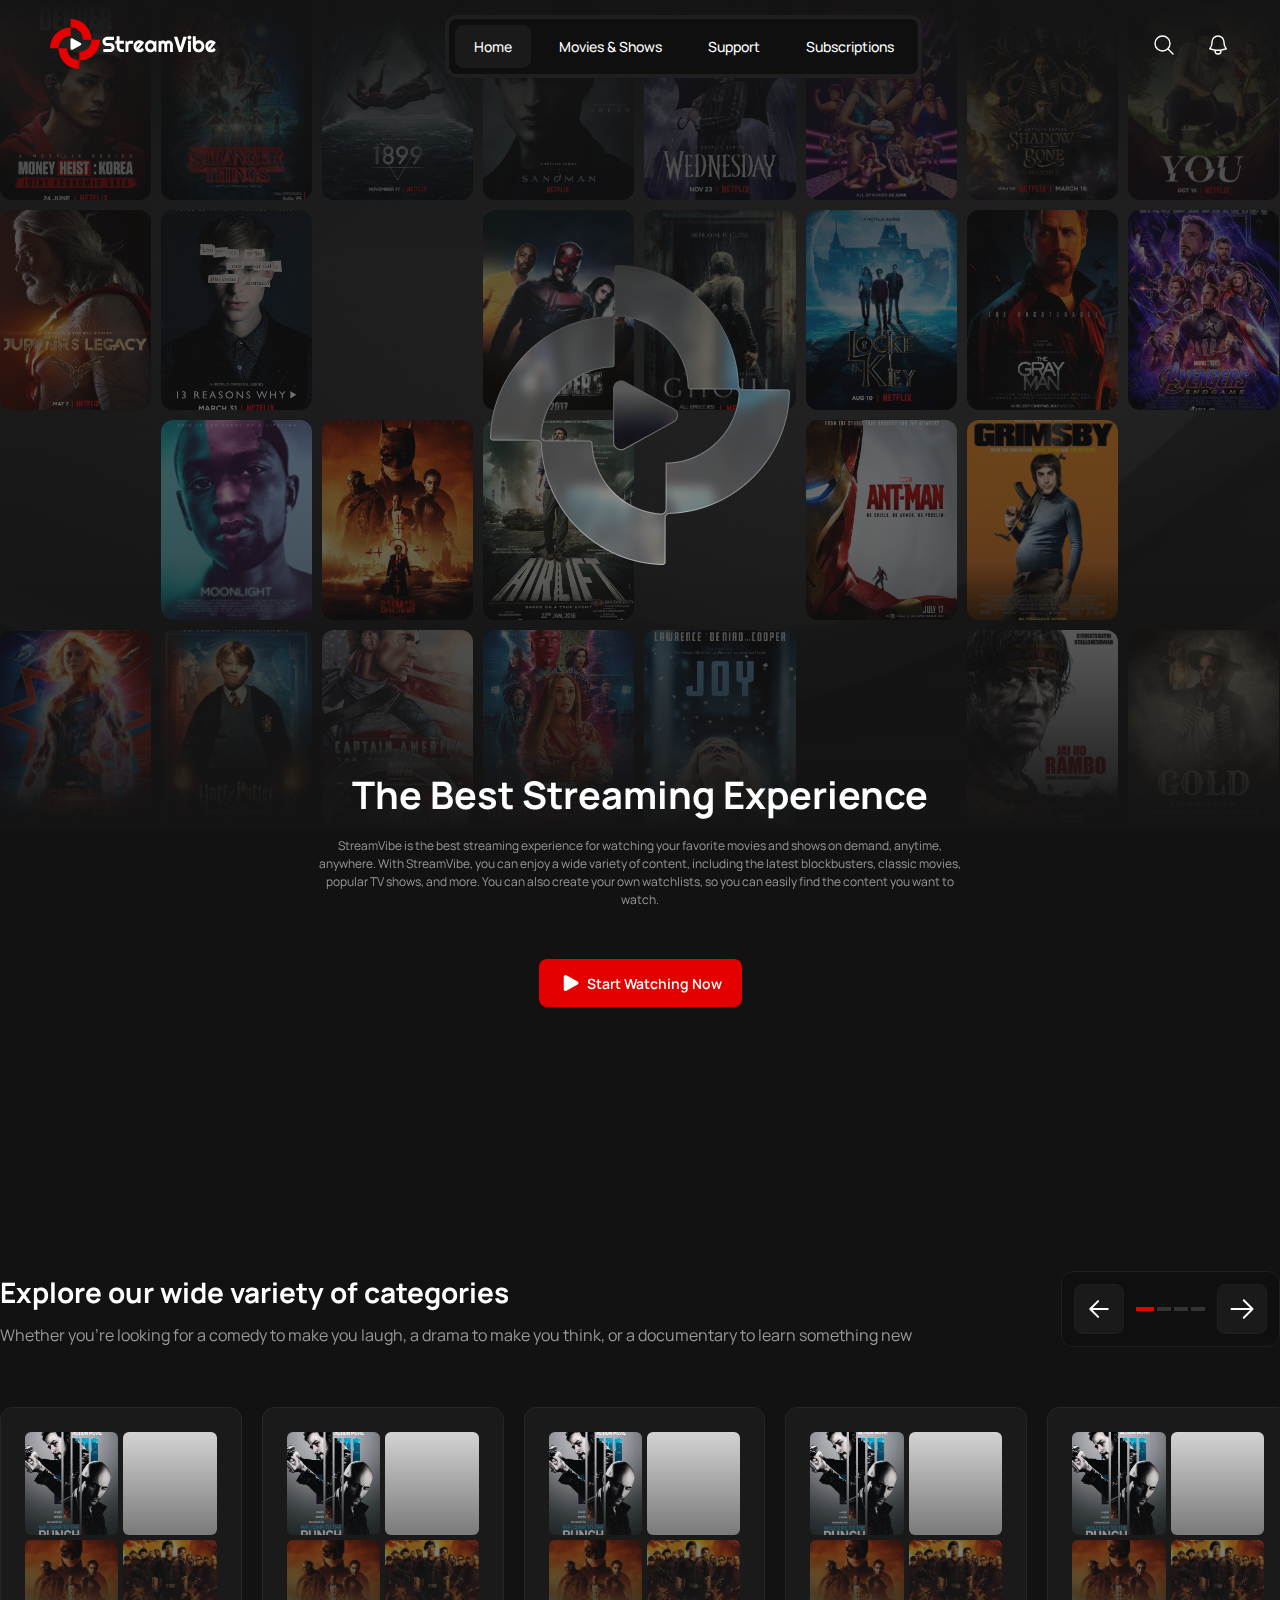
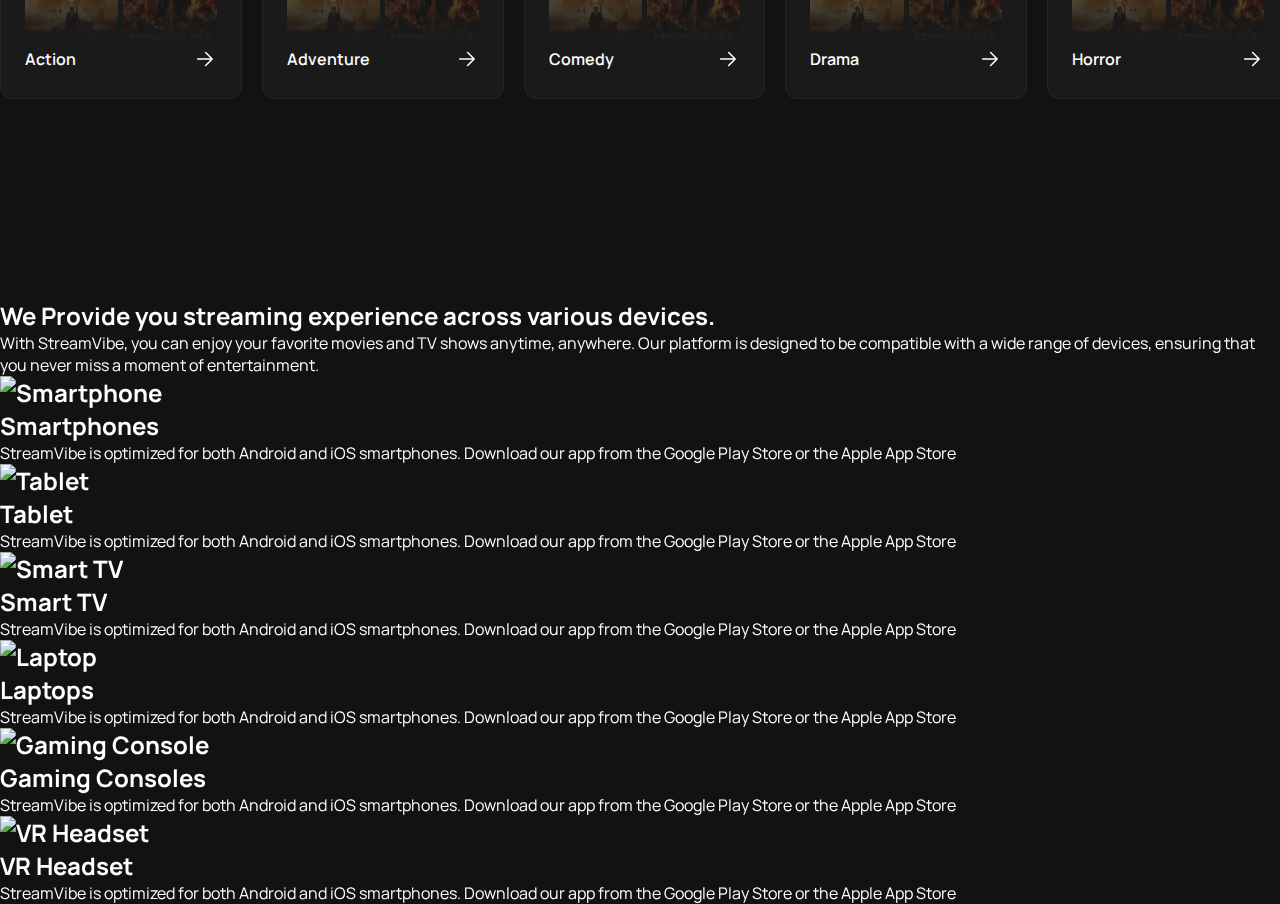
==== commit add153f4: "Added devices section" ====
--- a/index.html
+++ b/index.html
@@ -664,8 +664,105 @@
             </div>
         </div>
     </section>
+    <!-- EXPLORE SECTION END -->
+
+    <!-- DEVICES SECTION START -->
+    <section id="devices" class="devices">
+        <div class="container">
+            <div class="text">
+                <h2 class="title">We Provide you streaming experience across various devices.</h2>
+                <p class="desc">
+                    With StreamVibe, you can enjoy your favorite movies and TV shows anytime, anywhere. Our platform is
+                    designed to be
+                    compatible with a wide range of devices, ensuring that you never miss a moment of entertainment.
+                </p>
+            </div>
+            <ul class="devices-list">
+                <li class="device">
+                    <h2 class="title">
+                        <div class="logo">
+                            <div class="logo-container">
+                                <img src="./assets/images/devices/smartphone.svg" alt="Smartphone">
+                            </div>
+                        </div>
+                        <span>Smartphones</span>
+                    </h2>
+                    <p class="desc">StreamVibe is optimized for both Android and iOS smartphones. Download our app from
+                        the
+                        Google Play Store or the Apple
+                        App Store</p>
+                </li>
+                <li class="device">
+                    <h2 class="title">
+                        <div class="logo">
+                            <div class="logo-container">
+                                <img src="./assets/images/devices/tablet.svg" alt="Tablet">
+                            </div>
+                        </div>
+                        <span>Tablet</span>
+                    </h2>
+                    <p class="desc">StreamVibe is optimized for both Android and iOS smartphones. Download our app from
+                        the
+                        Google Play Store or the Apple App Store</p>
+                </li>
+                <li class="device">
+                    <h2 class="title">
+                        <div class="logo">
+                            <div class="logo-container">
+                                <img src="./assets/images/devices/smart-tv.svg" alt="Smart TV">
+                            </div>
+                        </div>
+                        <span>Smart TV</span>
+                    </h2>
+                    <p class="desc">StreamVibe is optimized for both Android and iOS smartphones. Download our app from
+                        the
+                        Google Play Store or the Apple App Store</p>
+                </li>
+                <li class="device">
+                    <h2 class="title">
+                        <div class="logo">
+                            <div class="logo-container">
+                                <img src="./assets/images/devices/laptop.svg" alt="Laptop">
+                            </div>
+                        </div>
+                        <span>Laptops</span>
+                    </h2>
+                    <p class="desc">StreamVibe is optimized for both Android and iOS smartphones. Download our app from
+                        the
+                        Google Play Store or the Apple App Store</p>
+                </li>
+                <li class="device">
+                    <h2 class="title">
+                        <div class="logo">
+                            <div class="logo-container">
+                                <img src="./assets/images/devices/gaming-console.svg" alt="Gaming Console">
+                            </div>
+                        </div>
+                        <span>Gaming Consoles</span>
+                    </h2>
+                    <p class="desc">StreamVibe is optimized for both Android and iOS smartphones. Download our app from
+                        the
+                        Google Play Store or the Apple App Store</p>
+                </li>
+                <li class="device">
+                    <h2 class="title">
+                        <div class="logo">
+                            <div class="logo-container">
+                                <img src="./assets/images/devices/vr-headset.svg" alt="VR Headset">
+                            </div>
+                        </div>
+                        <span>VR Headset</span>
+                    </h2>
+                    <p class="desc">StreamVibe is optimized for both Android and iOS smartphones. Download our app from
+                        the
+                        Google Play Store or the Apple App Store</p>
+                </li>
+            </ul>
+        </div>
+    </section>
+    <!-- DEVICES SECTION END -->
 
     <script src="./assets/js/script.js"></script>
 </body>
 
-</html>+</html>
